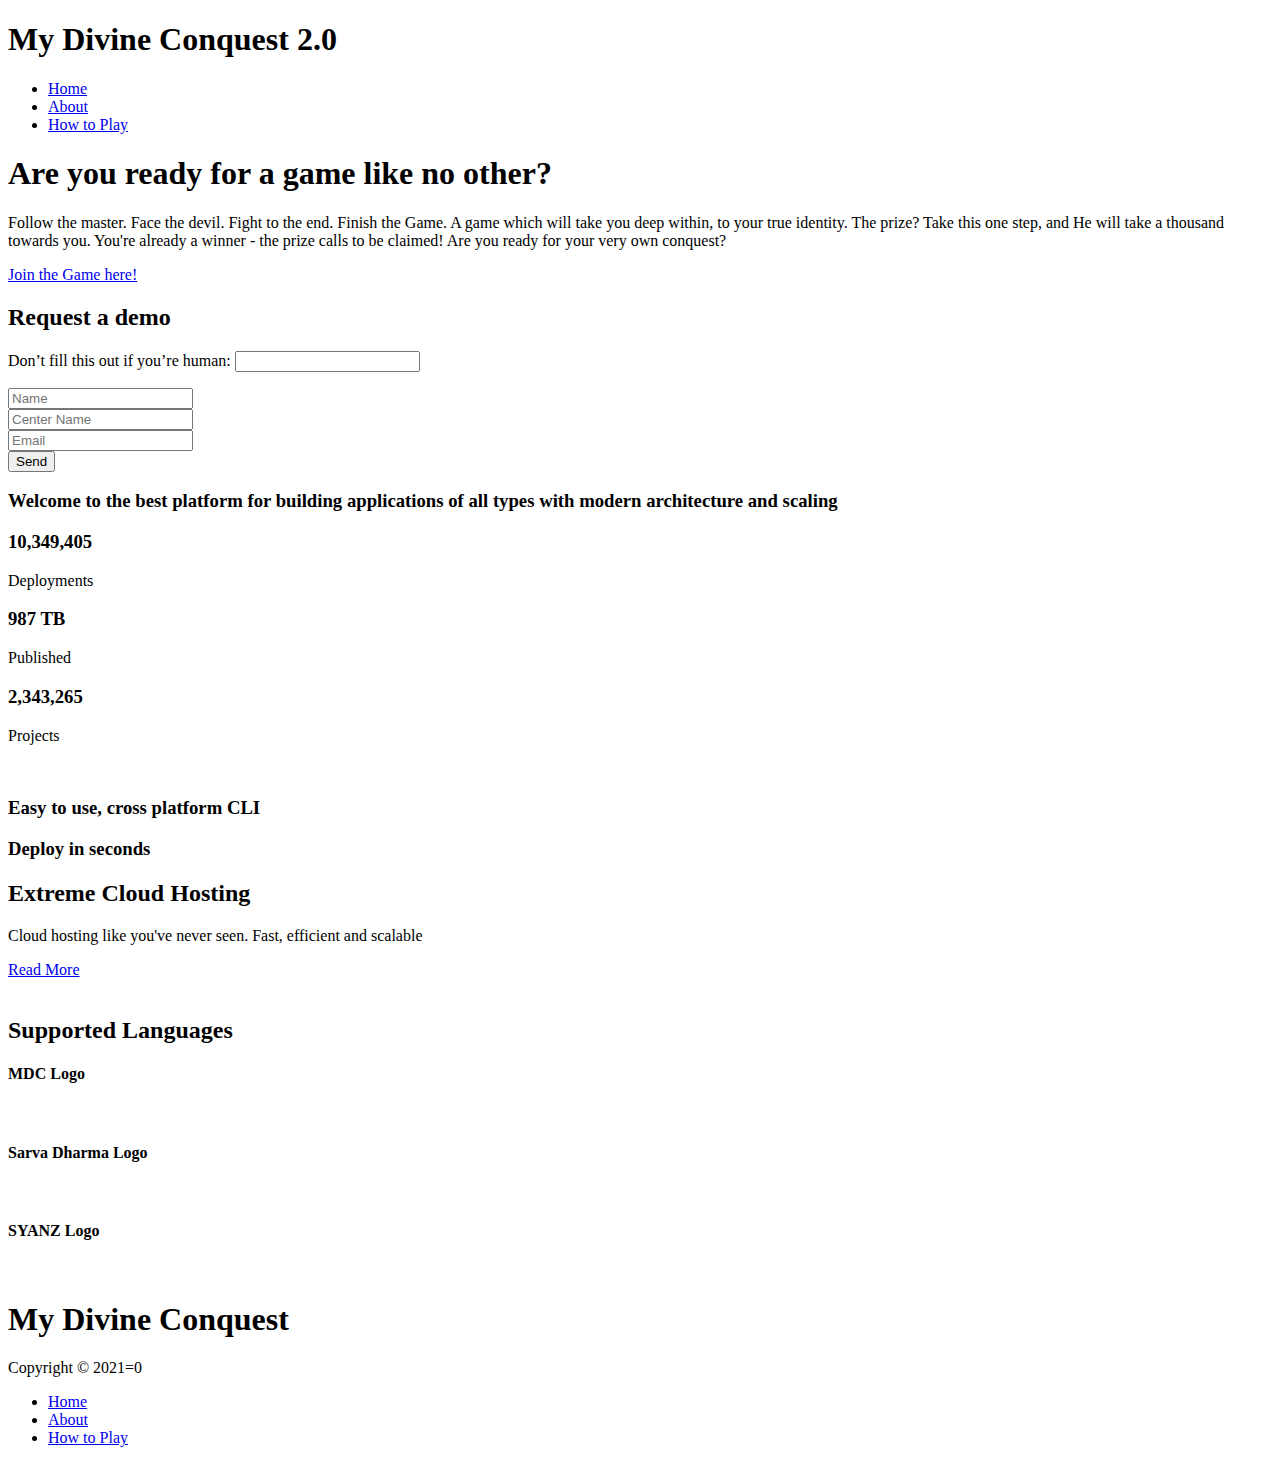
==== index.html @ 90cd65b4 "Add files via upload" ====
<!DOCTYPE html>
<html lang="en">
<head>
    <meta charset="UTF-8">
    <meta name="viewport" content="width=device-width, initial-scale=1.0">
    <link rel="stylesheet" href="https://cdnjs.cloudflare.com/ajax/libs/font-awesome/5.15.3/css/all.min.css" 
    integrity="sha512-iBBXm8fW90+nuLcSKlbmrPcLa0OT92xO1BIsZ+ywDWZCvqsWgccV3gFoRBv0z+8dLJgyAHIhR35VZc2oM/gI1w==" 
    crossorigin="anonymous" />
    <link rel="stylesheet" href="css/utilities.css">
    <link rel="stylesheet" href="css/style.css">
    <title>My Divine Conquest | 2.0</title>
</head>
<body>
   <!--Navbar--> 
   <div class="navbar">
       <div class="container flex hamburger">
           <h1 class="logo">My Divine Conquest 2.0</h1>
           <nav>
               <ul>
                   <li><a href="index.html">Home</a></li>
                   <li><a href="about.html">About</a></li>
                   <li><a href="instructions.html">How to Play</a></li>
               </ul>
           </nav>
       </div>
   </div>

   <!--Showcase-->
   <section class="showcase">
       <div class="container grid">
           <div class="showcase-text">
               <h1>Are you ready for a game like no other?</h1>
               <p>Follow the master. Face the devil. 
                   Fight to the end. Finish the Game. 
                   A game which will take you deep within, 
                   to your true identity. 
                   The prize? Take this one step, 
                   and He will take a thousand towards you. 
                   You're already a winner - the 
                   prize calls to be claimed! 
                   Are you ready for your very own conquest?</p>
               <a href="join.html" class="btn btn-outline">Join the Game here!</a>
           </div>

           <div class="showcase-form card">
               <h2>Request a demo</h2>
               <form name="contact" method="POST" netlify-honeypot="bot-field" data-netlify="true">
                    <input type="hidden" name="form-name" value="Sign Up">
                    <p class="hidden">
                        <label>Don’t fill this out if you’re human: <input name="bot-field" /></label>
                    </p>
                    <div class="form-control">
                       <input type="text" name="name" placeholder="Name" required>
                    </div>
                    <div class="form-control">
                       <input type="text" name="center" placeholder="Center Name" required>
                    </div>
                    <div class="form-control">
                       <input type="email" name="email" placeholder="Email" required>
                    </div>
                    <input type="submit" value="Send" class="btn btn-primary">
               </form>
           </div>
       </div>
   </section>

   <!--Stats-->
   <section class="stats">
       <div class="container">
           <h3 class="stats-heading text-center my-1">
               Welcome to the best platform for building applications of all
               types with modern architecture and scaling
           </h3>

           <div class="grid grid-3 text-center my-4">
               <div>
                   <i class="fas fa-server fa-3x"></i>
                   <h3>10,349,405</h3>
                   <p class="text-secondary">Deployments</p>
               </div>
               <div>
                <i class="fas fa-upload fa-3x"></i>
                <h3>987 TB</h3>
                <p class="text-secondary">Published</p>
               </div>
               <div>
                <i class="fas fa-project-diagram fa-3x"></i>
                <h3>2,343,265</h3>
                <p class="text-secondary">Projects</p>
               </div>
           </div>
       </div>
   </section>

   <!--Cli-->
   <section class="cli">
       <div class="container grid">
           <img src="images/MDC logo.png" alt="">
           <div class="card">
               <h3>Easy to use, cross platform CLI</h3>
           </div>
           <div class="card">
               <h3>Deploy in seconds</h3>
           </div>
       </div>
   </section>

   <!--Cloud-->
   <section class="cloud bg-primary my-2 py-2">
       <div class="container grid">
           <div class="text-center">
               <h2 class="lg">Extreme Cloud Hosting</h2>
               <p class="lead my-1">Cloud hosting like you've never seen. 
                   Fast, efficient and scalable</p>
                   <a href="about.html" class="btn btn-dark">Read More</a>
               </div>
               <img src="images/about1.jpg" alt="">
           </div>
       </div>
   </section>

   <!--Languages-->
   <section class="languages">
       <h2 class="md text-center my-2">
           Supported Languages
       </h2>
       <div class="container flex">
           <div class="card">
               <h4>MDC Logo</h4>
               <img src="images/MDC logo.png" alt="">
           </div>
           <div class="card">
            <h4>Sarva Dharma Logo</h4>
            <img src="images/SD.jpeg" alt="">
           </div>
           <div class="card">
            <h4>SYANZ Logo</h4>
            <img src="images/SYANZ Logo.jpg" alt="">
          </div>
       </div>
   </section>

   <!--Footer-->
   <footer class="footer bg-dark py-5">
       <div class="container grid grid-3">
           <div>
               <h1>My Divine Conquest</h1>
               <p>Copyright &copy; 2021=0</p>
           </div>
           <nav>
               <ul>
                   <li><a href="index.html">Home</a></li>
                   <li><a href="about.html">About</a></li>
                   <li><a href="instructions.html">How to Play</a></li>
               </ul>
           </nav>
           <div class="social">
               <a href="#"><i class="fab fa-whatsapp fa-2x"></i></a>
               <a href="#"><i class="fab fa-facebook fa-2x"></i></a>
               <a href="#"><i class="fab fa-instagram fa-2x"></i></a>
           </div>
       </div>
   </footer>
</body>
</html>
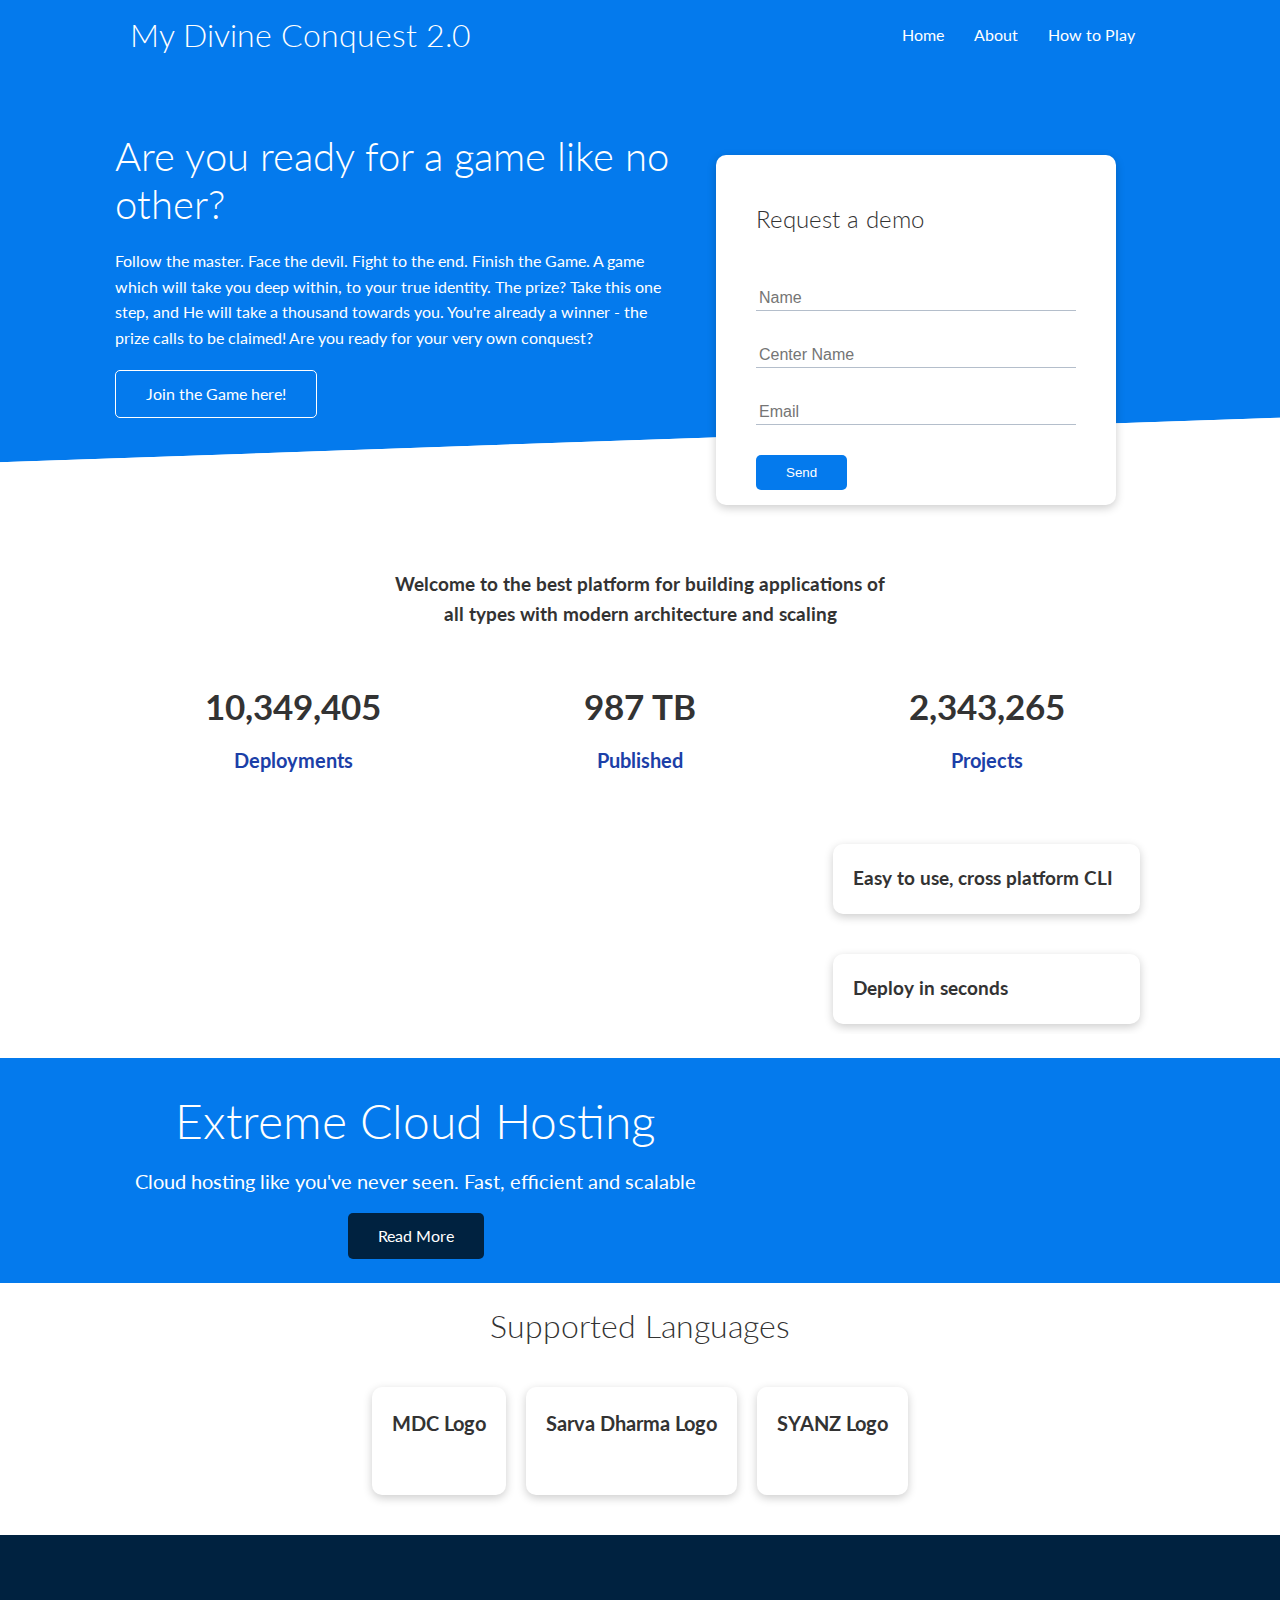
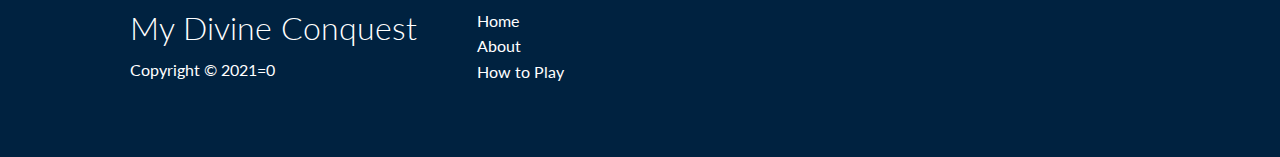
==== commit 2021ffd6: "Update index.html" ====
--- a/index.html
+++ b/index.html
@@ -6,8 +6,8 @@
     <link rel="stylesheet" href="https://cdnjs.cloudflare.com/ajax/libs/font-awesome/5.15.3/css/all.min.css" 
     integrity="sha512-iBBXm8fW90+nuLcSKlbmrPcLa0OT92xO1BIsZ+ywDWZCvqsWgccV3gFoRBv0z+8dLJgyAHIhR35VZc2oM/gI1w==" 
     crossorigin="anonymous" />
-    <link rel="stylesheet" href="css/utilities.css">
-    <link rel="stylesheet" href="css/style.css">
+    <link rel="stylesheet" href="utilities.css">
+    <link rel="stylesheet" href="style.css">
     <title>My Divine Conquest | 2.0</title>
 </head>
 <body>
@@ -162,4 +162,4 @@
        </div>
    </footer>
 </body>
-</html>+</html>
--- a/utilities.css
+++ b/utilities.css
@@ -0,0 +1,229 @@
+
+/*Utilities*/
+.container {
+    max-width: 1100px;
+    margin: 0 auto;
+    overflow: auto;
+    padding: 0 40px;
+}
+
+.card {
+    background-color: #fff;
+    color: #333;
+    border-radius: 10px;
+    box-shadow: 0 3px 10px rgba(0, 0, 0, 0.2);
+    padding: 20px;
+    margin: 10px;
+}
+
+.btn {
+    display: inline-block;
+    padding: 10px 30px;
+    cursor: pointer;
+    background: var(--primary-color);
+    color: #fff;
+    border: none;
+    border-radius: 5px;
+}
+
+.btn-outline {
+    background-color: transparent;
+    border: 1px #fff solid;
+}
+
+.btn:hover {
+    transform: scale(0.98);
+}
+
+/*Backgrounds & coloured buttons*/
+.bg-primary, .btn-primary {
+    background-color: var(--primary-color);
+    color: #fff;
+}
+
+.bg-secondary, .btn-secondary {
+    background-color: var(--secondary-color);
+    color: #fff;
+}
+
+.bg-dark, .btn-dark {
+    background-color: var(--dark-color);
+    color: #fff;
+}
+
+.bg-light, .btn-light {
+    background-color: var(--light-color);
+    color: #333;
+}
+
+.bg-primary a, .btn-primary a,
+.bg-secondary a, .btn-secondary a,
+.bg-dark a, .btn-dark a {
+    color: #fff;
+}
+
+/*Text colors*/
+.text-primary {
+    color: var(--primary-color);
+}
+
+.text-secondary {
+    color: var(--secondary-color);
+}
+
+.text-dark {
+    color: var(--dark-color);
+}
+
+.text-light {
+    color: var(--light-color);
+}
+
+/*Text sizes*/
+.lead {
+    font-size: 20px;
+}
+
+.sm {
+    font-size: 1rem;
+}
+
+.md {
+    font-size: 2rem;
+}
+
+.lg {
+   font-size: 3rem; 
+}
+
+.xl {
+    font-size: 4rem;
+}
+
+.text-center {
+    text-align: center;
+}
+
+/*Alert*/
+.alert {
+    background-color: var(--light-color);
+    padding: 10px 20px;
+    font-weight: bold;
+    margin: 15px 0;
+}
+
+.alert i {
+    margin-right: 10px;
+}
+
+.alert-success {
+    background-color: var(--success-color);
+    color: #fff;
+}
+
+.alert-error {
+    background-color: var(--error-color);
+    color: #fff;
+}
+
+.flex {
+    display: flex;
+    justify-content: center;
+    align-items: center;
+    height: 100%;
+}
+
+.grid {
+    display: grid;
+    grid-template-columns: repeat(2, 1fr);
+    gap: 20px;
+    justify-content: center;
+    align-items: center;
+    height: 100%;
+}
+
+.grid-3 {
+    grid-template-columns: repeat(3, 1fr);  
+}
+
+/*Margin*/
+.my-1 {
+    margin: 1rem 0;
+}
+
+.my-2 {
+    margin: 1.5rem 0;
+}
+
+.my-3 {
+    margin: 2rem 0;
+}
+
+.my-4 {
+    margin: 3rem 0;
+}
+
+.my-5 {
+    margin: 4rem 0;
+}
+
+.m-1 {
+    margin: 1rem;
+}
+
+.m-2 {
+    margin: 1.5rem;
+}
+
+.m-3 {
+    margin: 2rem;
+}
+
+.m-4 {
+    margin: 3rem;
+}
+
+.m-5 {
+    margin: 4rem;
+}
+
+/*Padding*/
+.py-1 {
+    padding: 1rem 0;
+}
+
+.py-2 {
+    padding: 1.5rem 0;
+}
+
+.py-3 {
+    padding: 2rem 0;
+}
+
+.py-4 {
+    padding: 3rem 0;
+}
+
+.py-5 {
+    padding: 4rem 0;
+}
+
+.p-1 {
+    padding: 1rem;
+}
+
+.p-2 {
+    padding: 1.5rem;
+}
+
+.p-3 {
+    padding: 2rem;
+}
+
+.p-4 {
+    padding: 3rem;
+}
+
+.p-5 {
+    padding: 4rem;
+}
--- a/style.css
+++ b/style.css
@@ -0,0 +1,386 @@
+@import url('https://fonts.googleapis.com/css2?family=Lato:wght@300&display=swap');
+
+:root {
+    --primary-color:#047aed;
+    --secondary-color:#1c3fa8;
+    --dark-color:#002240;
+    --light-color:#f4f4f4;
+    --success-color: #5cb85c;
+    --error-color: #d9534f;
+}
+
+*{
+    box-sizing: border-box;
+    padding: 0;
+    margin: 0;
+}
+
+body{
+    font-family: 'Lato', sans-serif;
+    color: #333;
+    line-height: 1.6;
+}
+
+ul {
+    list-style-type: none;
+}
+
+a{
+    text-decoration: none;
+    color: #333;   
+}
+
+h1, h2 {
+    font-weight: 300;
+    line-height: 1.2;
+    margin: 10px 0;
+}
+
+p {
+    margin: 10px 0;
+}
+
+img {
+    width: 100%;
+}
+
+code, pre {
+    background: #333;
+    color: #fff;
+    padding: 10px;
+}
+
+.hidden {
+    visibility: hidden;
+    height: 0;
+}
+
+/*Navbar*/
+.navbar{
+    background-color: var(--primary-color);
+    color: #fff;
+    height: 70px;
+}
+
+.navbar ul{
+    display: flex;
+}
+
+.navbar .flex {
+    justify-content: space-between;
+}
+
+.navbar a{
+    color: #fff;
+    padding: 10px;
+    margin: 0 5px;
+}
+
+.navbar a:hover {
+    border-bottom: 2px #fff solid;
+}
+
+/*Showcase*/
+
+.showcase {
+    height: 400px;
+    background-color: var(--primary-color);
+    color: #fff;
+    position: relative;
+}
+
+.showcase h1 {
+    font-size: 40px;
+}
+
+.showcase p{
+    margin: 20px 0;
+}
+
+.showcase a{
+    color: #fff;
+}
+
+.showcase a:hover {
+    border-bottom: 2px #fff solid;
+}
+
+.showcase .grid {
+    grid-template-columns: 55% 45%;
+    gap: 30px;
+    overflow: visible;
+}
+
+.showcase-text {
+    animation: slideInFromLeft 1s ease-in;
+}
+
+.showcase-form {
+    position: relative;
+    top: 60px;
+    height: 350px;
+    width: 400px;
+    padding: 40px;
+    z-index: 100;
+    animation: slideInFromRight 1s ease-in;
+}
+
+.showcase-form .form-control {
+    margin:30px 0;
+}
+
+.showcase-form input[type='text'],
+.showcase-form input[type='email'] {
+     border: 0;
+     border-bottom: 1px solid #b4becb;
+     width: 100%;
+     padding: 3px;
+     font-size: 16px;
+}
+
+.showcase-form input:focus {
+    outline: none;
+}
+
+.showcase::before,
+.showcase::after {
+    content: '';
+    position: absolute;
+    height: 100px;
+    bottom: -70px;
+    right: 0;
+    left: 0;
+    background: #fff;
+    transform: skewY(-2deg);
+    -webkit-transform: skewY(-2deg);
+    -moz-transform: skewY(-2deg);
+    -ms-transform: skewY(-2deg);
+}
+
+/*Stats*/
+.stats {
+    padding-top: 100px;
+    animation: slideInFromBottom 1s ease-in;
+}
+
+.stats-heading {
+    max-width: 500px;
+    margin: auto;
+}
+
+.stats .grid h3 {
+    font-size: 35px;
+}
+
+.stats .grid p {
+    font-size: 20px;
+    font-weight: bold;
+}
+
+/*Cli*/
+.cli .grid {
+    grid-template-columns: repeat(3, 1fr);
+    grid-template-rows: repeat(2, 1fr);
+}
+
+.cli    .grid > *:first-child {
+    grid-column: 1 / span 2;
+    grid-row: 1 / span 2;
+}
+
+/*Cloud*/
+.cloud .grid {
+    grid-template-columns: 4fr 3fr;
+}
+
+/* Languages*/
+
+.languages .flex {
+    flex-wrap: wrap;
+}
+.languages .card {
+    text-align: center;
+    margin: 18px 10px 40px;
+    max-width: 1100px;
+    transition: transform 0.2s ease-in;
+}
+
+.languages .card h4 {
+    font-size: 20px;
+    margin-bottom: 10px;
+}
+
+.languages .card:hover {
+    transform: translateY(-15px);
+}
+
+/*About*/
+.about-head, img {
+    width: auto;
+    justify-self: flex-end;
+} img {
+    width: 200px;
+    justify-self: flex-end;
+}
+
+.about-sub-head img {
+    width: 300px;
+    justify-self: flex-end;
+}
+
+.about-main .card > i{
+    margin-right: 20px;
+}
+
+.about-main .grid {
+    padding: 30px;
+}
+
+.about-main .grid > *:first-child {
+    grid-column: 1 / span 3;
+
+}
+
+
+.about-main .grid > *:nth-child {
+    grid-column: 1 / span 2;
+}
+
+/*Instructions*/
+.instructions-head img {
+    width: 200px;
+}
+.instructions-main h3 {
+    margin: 20px 0;
+}
+
+.instructions-main nav li {
+    font-size: 17px;
+    padding-bottom: 5px;
+    margin-bottom: 5px;
+    border-bottom: 1px #ccc solid;
+}
+
+.instructions-main a:hover {
+    font-weight: bold;
+}
+
+.instructions-main .grid {
+    grid-template-columns: 1fr 2fr;
+    align-items: flex-start;
+}
+
+/*Footer*/
+.footer .social a {
+    margin: 0 10px;
+}
+
+/*Animations*/
+@keyframes slideInFromLeft {
+    0% {
+        transform: translateX(-100%)
+    }
+
+    100% {
+        transform: translateX(0);
+    }
+}
+
+@keyframes slideInFromRight {
+    0% {
+        transform: translateX(+100%)
+    }
+
+    100% {
+        transform: translateX(0);
+    }
+}
+
+@keyframes slideInFromTop {
+    0% {
+        transform: translateY(-100%)
+    }
+
+    100% {
+        transform: translateX(0);
+    }
+}
+
+@keyframes slideInFromBottom {
+    0% {
+        transform: translateY(+100%)
+    }
+
+    100% {
+        transform: translateX(0);
+    }
+}
+/*Tablets and under*/
+@media(max-width: 768px) {
+    .grid,
+    .showcase .grid,
+    .stats .grid,
+    .cli .grid,
+    .cloud .grid,
+    .about-main.grid,
+    .instructions-main .grid {
+        grid-template-columns: 1fr;
+        grid-template-rows: 1fr;
+
+    }
+
+    .showcase {
+        height: auto;
+    }
+
+    .showcase-text {
+        text-align: center;
+        margin-top: 40px;
+        animation: slideInFromTop 1s ease-in;
+    }
+
+    .showcase-form {
+        justify-self: center;
+        margin: auto;
+        animation: slideInFromBottom 1s ease-in;
+    }
+
+    .cli .grid > *:first-child {
+        grid-column: 1;
+        grid-row: 1;
+    }
+
+    .about-head,
+    .about-sub-head,
+    .instructions-head h1, 
+    .instructions-head p {
+        text-align: center;
+    }
+    .about-head img,
+    .about-sub-head img,
+    .instructions-head img {
+        justify-self: center;   
+    }
+
+    .about-main .grid > *:first-child
+    .about-main .grid > *:nth-child(2) {
+        grid-column: 1;
+    }
+
+}
+
+/*Mobile*/
+@media(max-width: 500px) {
+    .navbar {
+        height: 110px;
+    }
+
+    .navbar .flex {
+        flex-direction: column;
+    }
+
+    .navbar ul{
+        padding: 10px;
+        background-color: rgba(0,0,0,0.1);
+    }
+}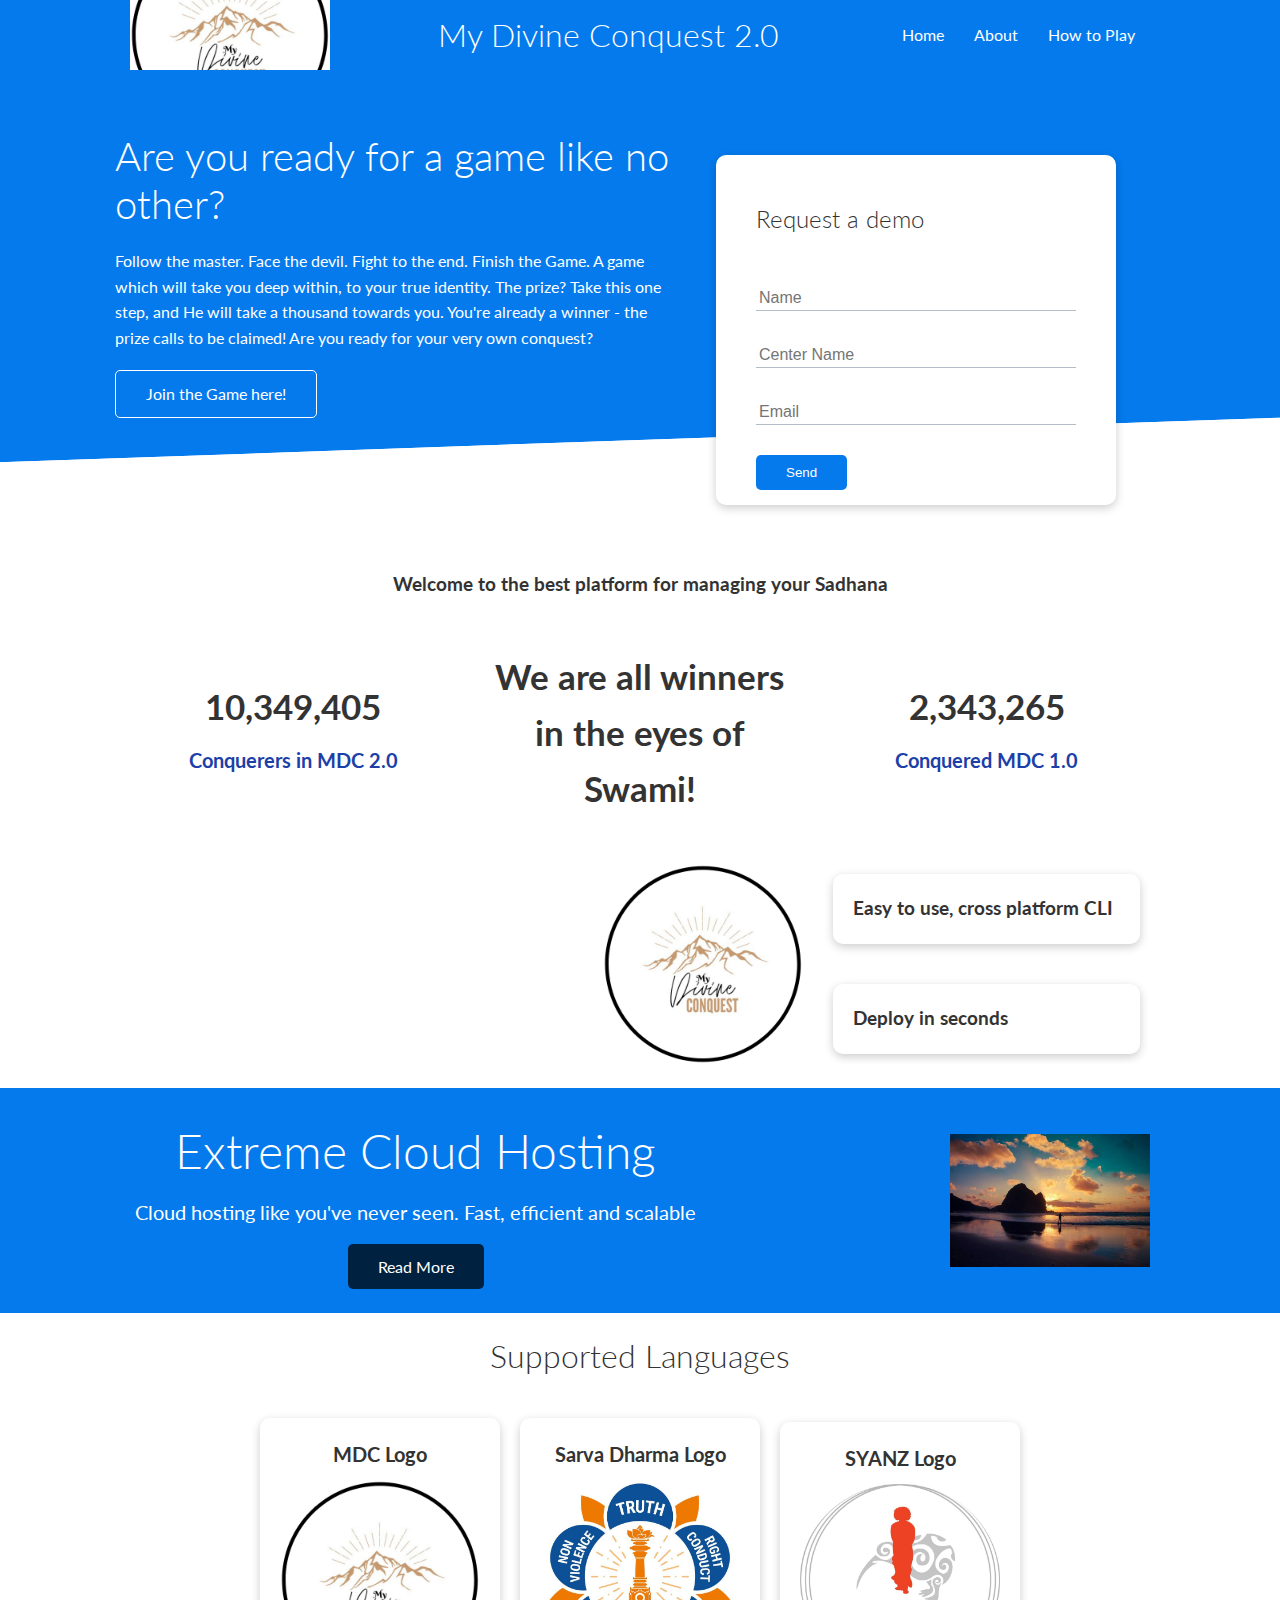
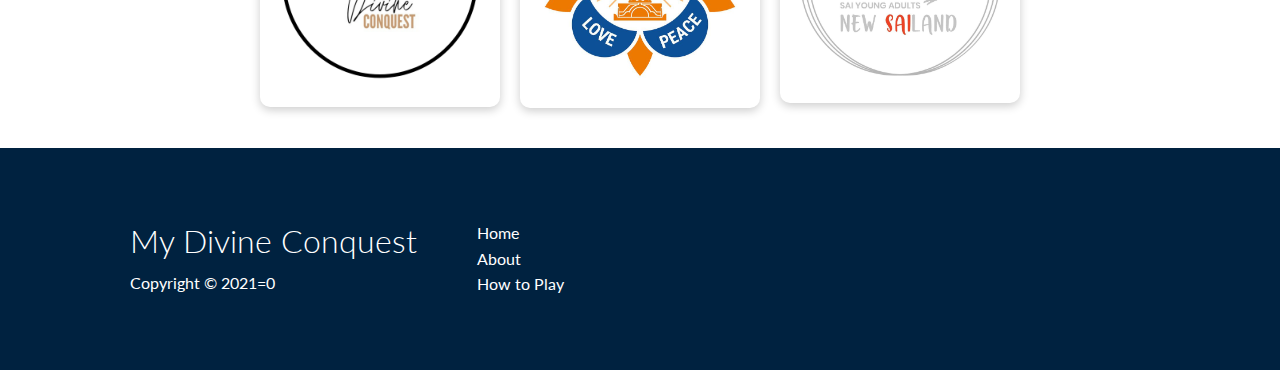
==== commit c30feccf: "Update index.html" ====
--- a/index.html
+++ b/index.html
@@ -14,6 +14,7 @@
    <!--Navbar--> 
    <div class="navbar">
        <div class="container flex hamburger">
+           <img src="MDC logo.png" alt="">
            <h1 class="logo">My Divine Conquest 2.0</h1>
            <nav>
                <ul>
@@ -68,25 +69,23 @@
    <section class="stats">
        <div class="container">
            <h3 class="stats-heading text-center my-1">
-               Welcome to the best platform for building applications of all
-               types with modern architecture and scaling
+               Welcome to the best platform for managing your Sadhana
            </h3>
 
            <div class="grid grid-3 text-center my-4">
                <div>
                    <i class="fas fa-server fa-3x"></i>
                    <h3>10,349,405</h3>
-                   <p class="text-secondary">Deployments</p>
+                   <p class="text-secondary">Conquerers in MDC 2.0</p>
                </div>
                <div>
                 <i class="fas fa-upload fa-3x"></i>
-                <h3>987 TB</h3>
-                <p class="text-secondary">Published</p>
+                <h3>We are all winners in the eyes of Swami!</h3>
                </div>
                <div>
                 <i class="fas fa-project-diagram fa-3x"></i>
                 <h3>2,343,265</h3>
-                <p class="text-secondary">Projects</p>
+                <p class="text-secondary">Conquered MDC 1.0</p>
                </div>
            </div>
        </div>
@@ -95,7 +94,7 @@
    <!--Cli-->
    <section class="cli">
        <div class="container grid">
-           <img src="images/MDC logo.png" alt="">
+           <img src="MDC logo.png" alt="">
            <div class="card">
                <h3>Easy to use, cross platform CLI</h3>
            </div>
@@ -114,7 +113,7 @@
                    Fast, efficient and scalable</p>
                    <a href="about.html" class="btn btn-dark">Read More</a>
                </div>
-               <img src="images/about1.jpg" alt="">
+               <img src="about1.jpg" alt="">
            </div>
        </div>
    </section>
@@ -127,15 +126,15 @@
        <div class="container flex">
            <div class="card">
                <h4>MDC Logo</h4>
-               <img src="images/MDC logo.png" alt="">
+               <img src="MDC logo.png" alt="">
            </div>
            <div class="card">
             <h4>Sarva Dharma Logo</h4>
-            <img src="images/SD.jpeg" alt="">
+            <img src="SD.jpeg" alt="">
            </div>
            <div class="card">
             <h4>SYANZ Logo</h4>
-            <img src="images/SYANZ Logo.jpg" alt="">
+            <img src="SYANZ Logo.jpg" alt="">
           </div>
        </div>
    </section>
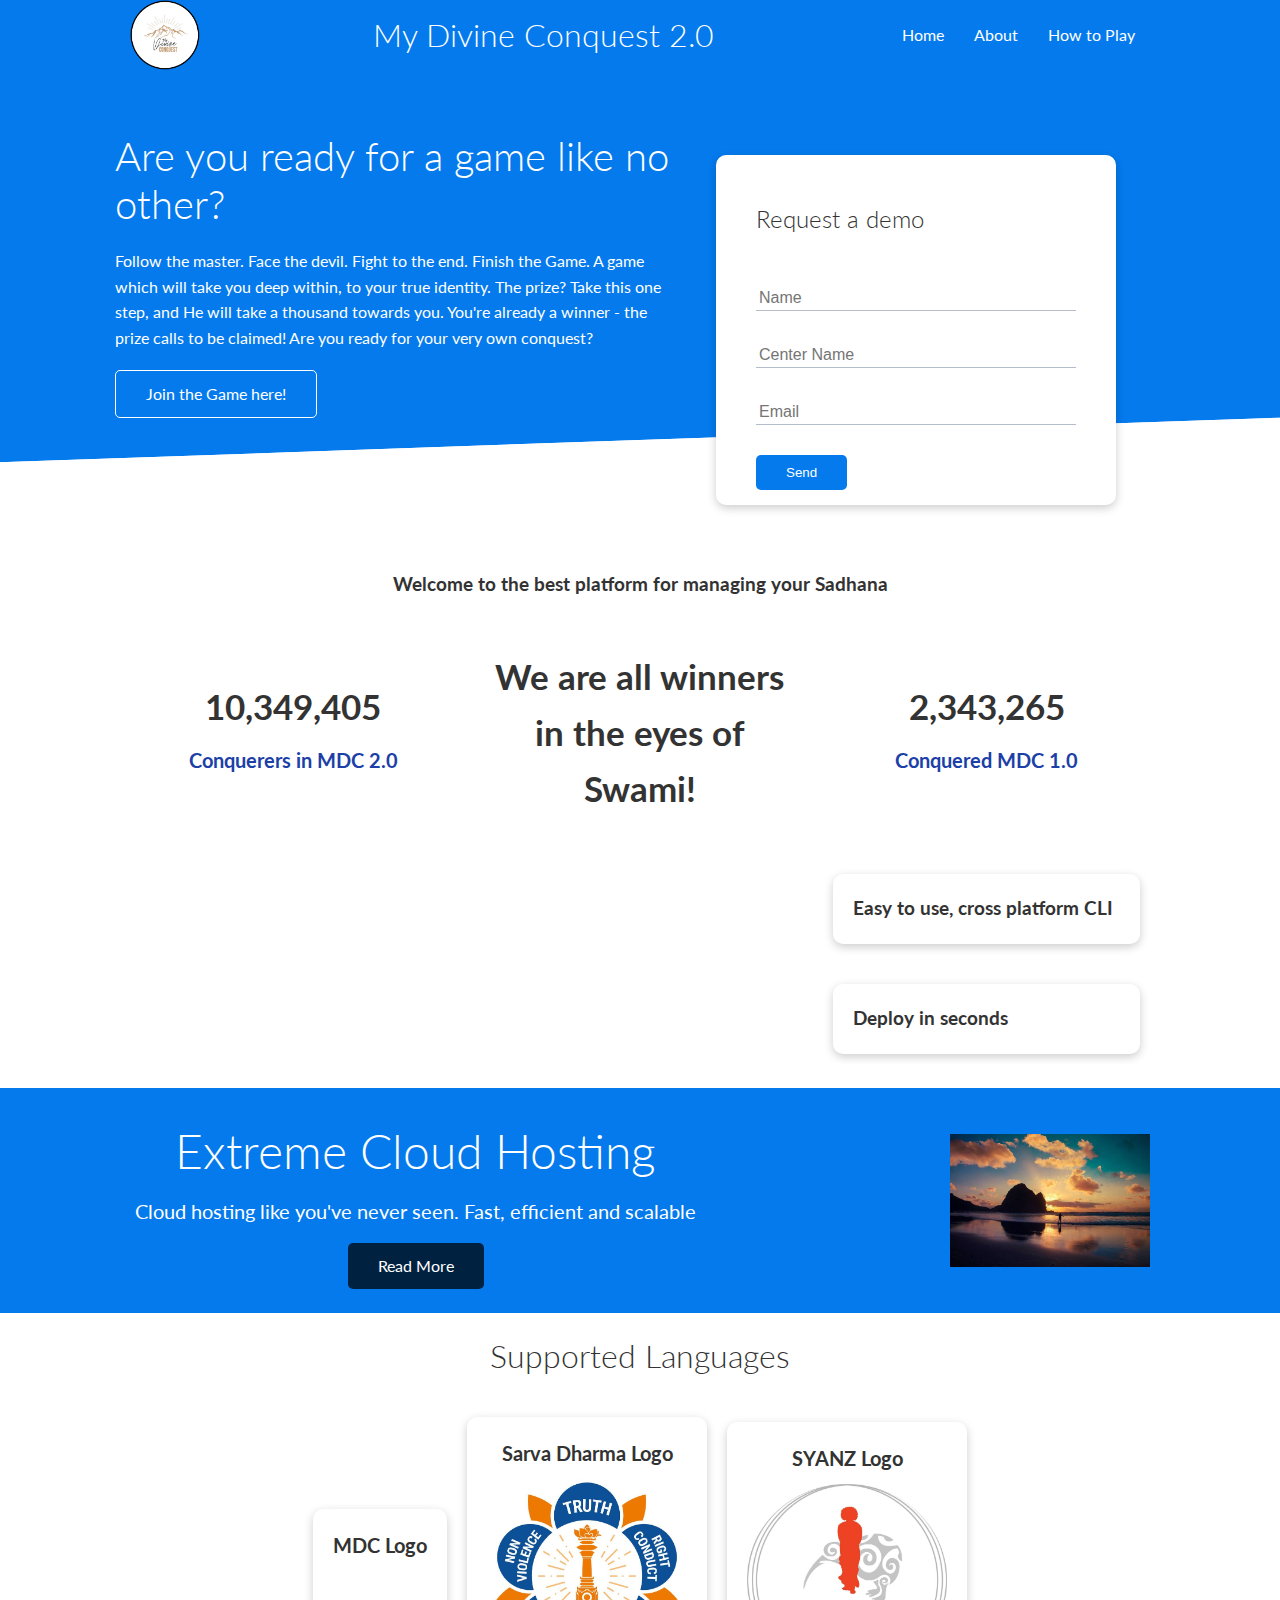
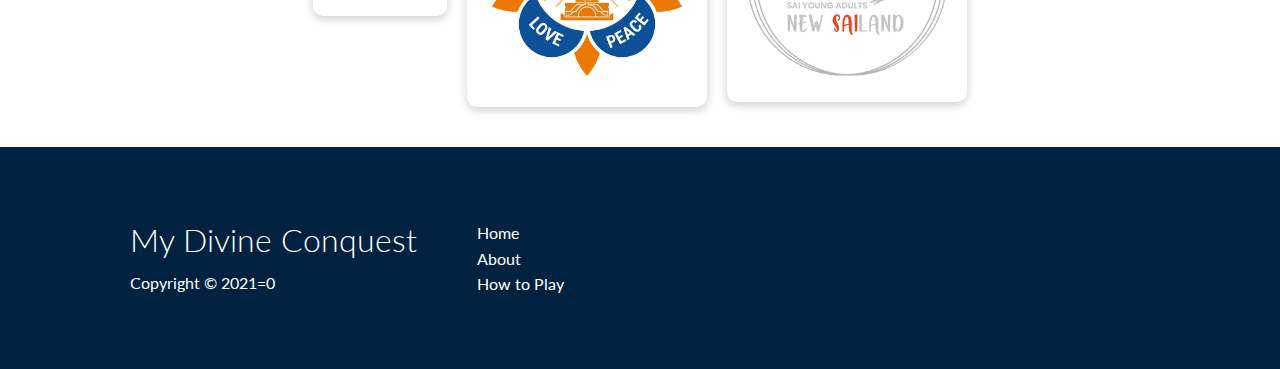
==== commit 48efafea: "Update index.html" ====
--- a/index.html
+++ b/index.html
@@ -94,7 +94,7 @@
    <!--Cli-->
    <section class="cli">
        <div class="container grid">
-           <img src="MDC logo.png" alt="">
+           <img src="MDC logo white.png" alt="">
            <div class="card">
                <h3>Easy to use, cross platform CLI</h3>
            </div>
@@ -126,7 +126,7 @@
        <div class="container flex">
            <div class="card">
                <h4>MDC Logo</h4>
-               <img src="MDC logo.png" alt="">
+               <img src="MDC logo white.png" alt="">
            </div>
            <div class="card">
             <h4>Sarva Dharma Logo</h4>
--- a/style.css
+++ b/style.css
@@ -78,6 +78,10 @@
 
 .navbar a:hover {
     border-bottom: 2px #fff solid;
+}
+
+.navbar img {
+    width: 70px;
 }
 
 /*Showcase*/
@@ -383,4 +387,4 @@
         padding: 10px;
         background-color: rgba(0,0,0,0.1);
     }
-}+}
